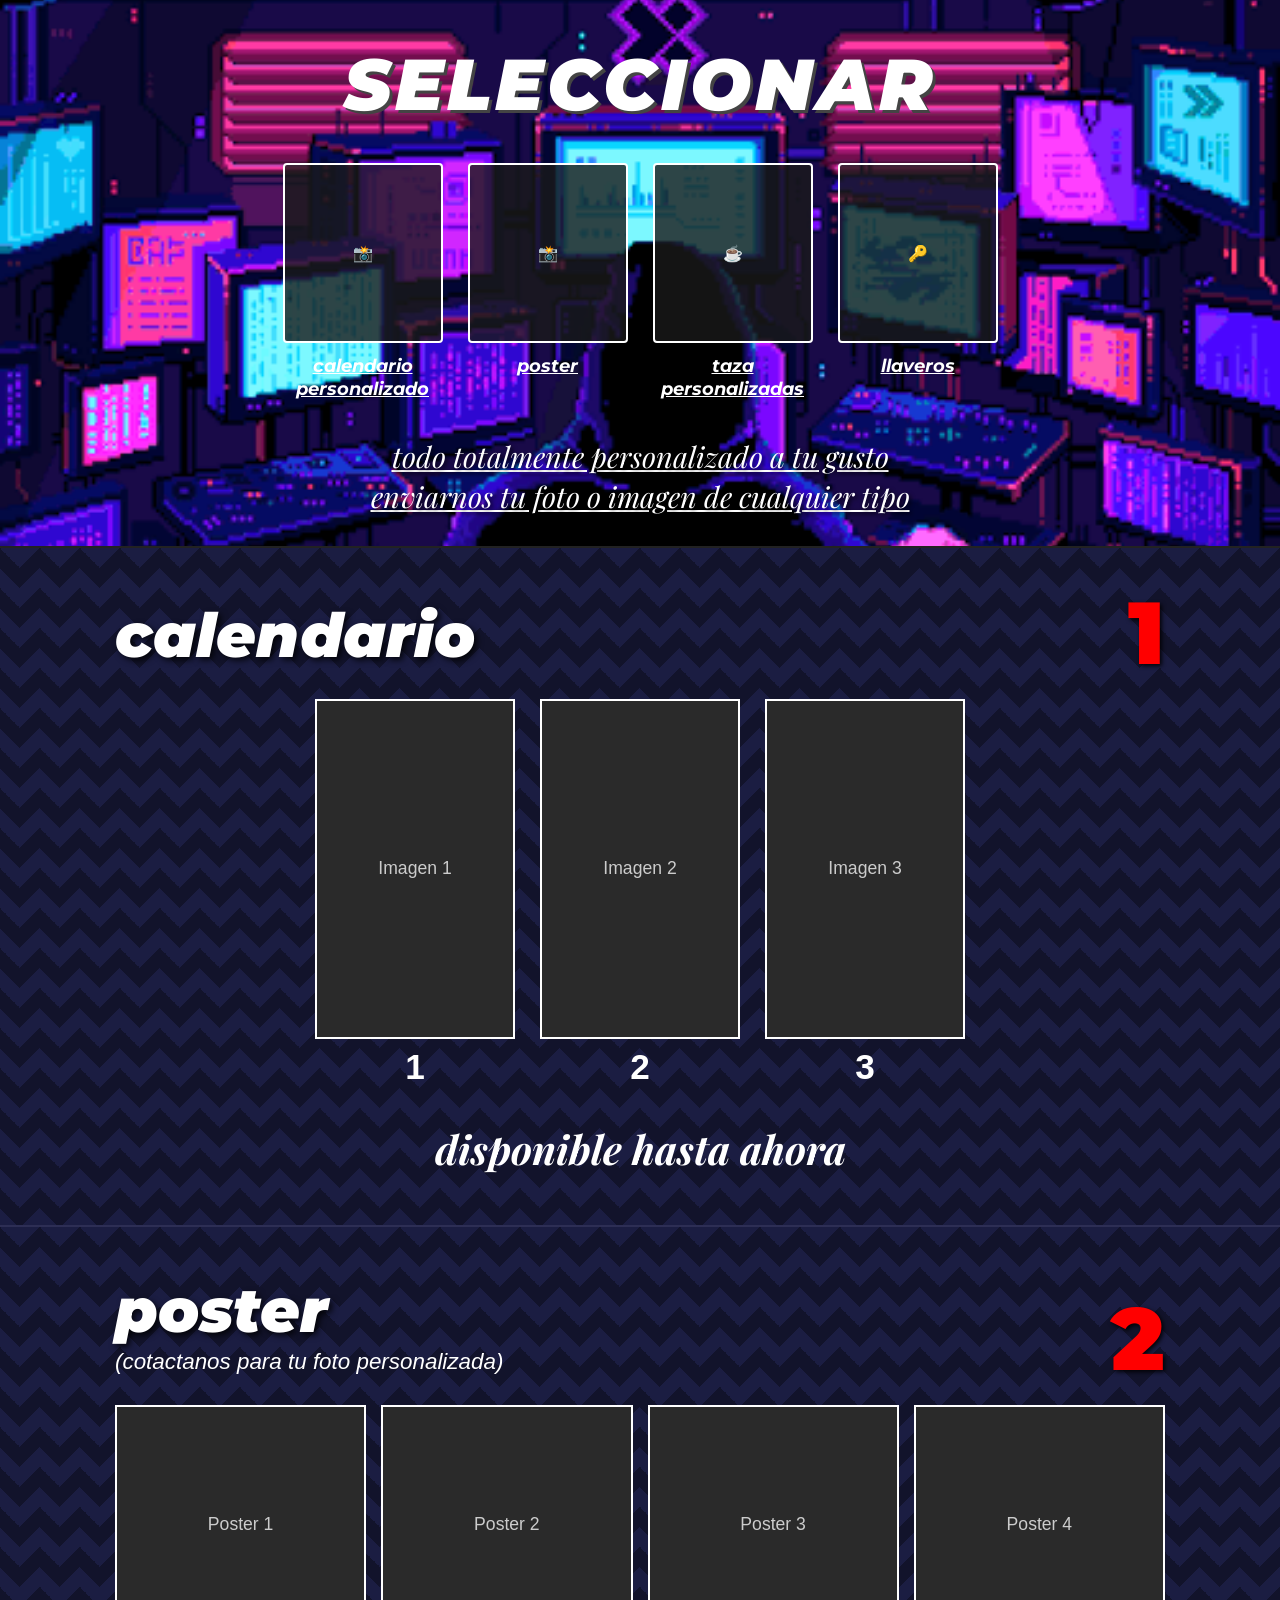
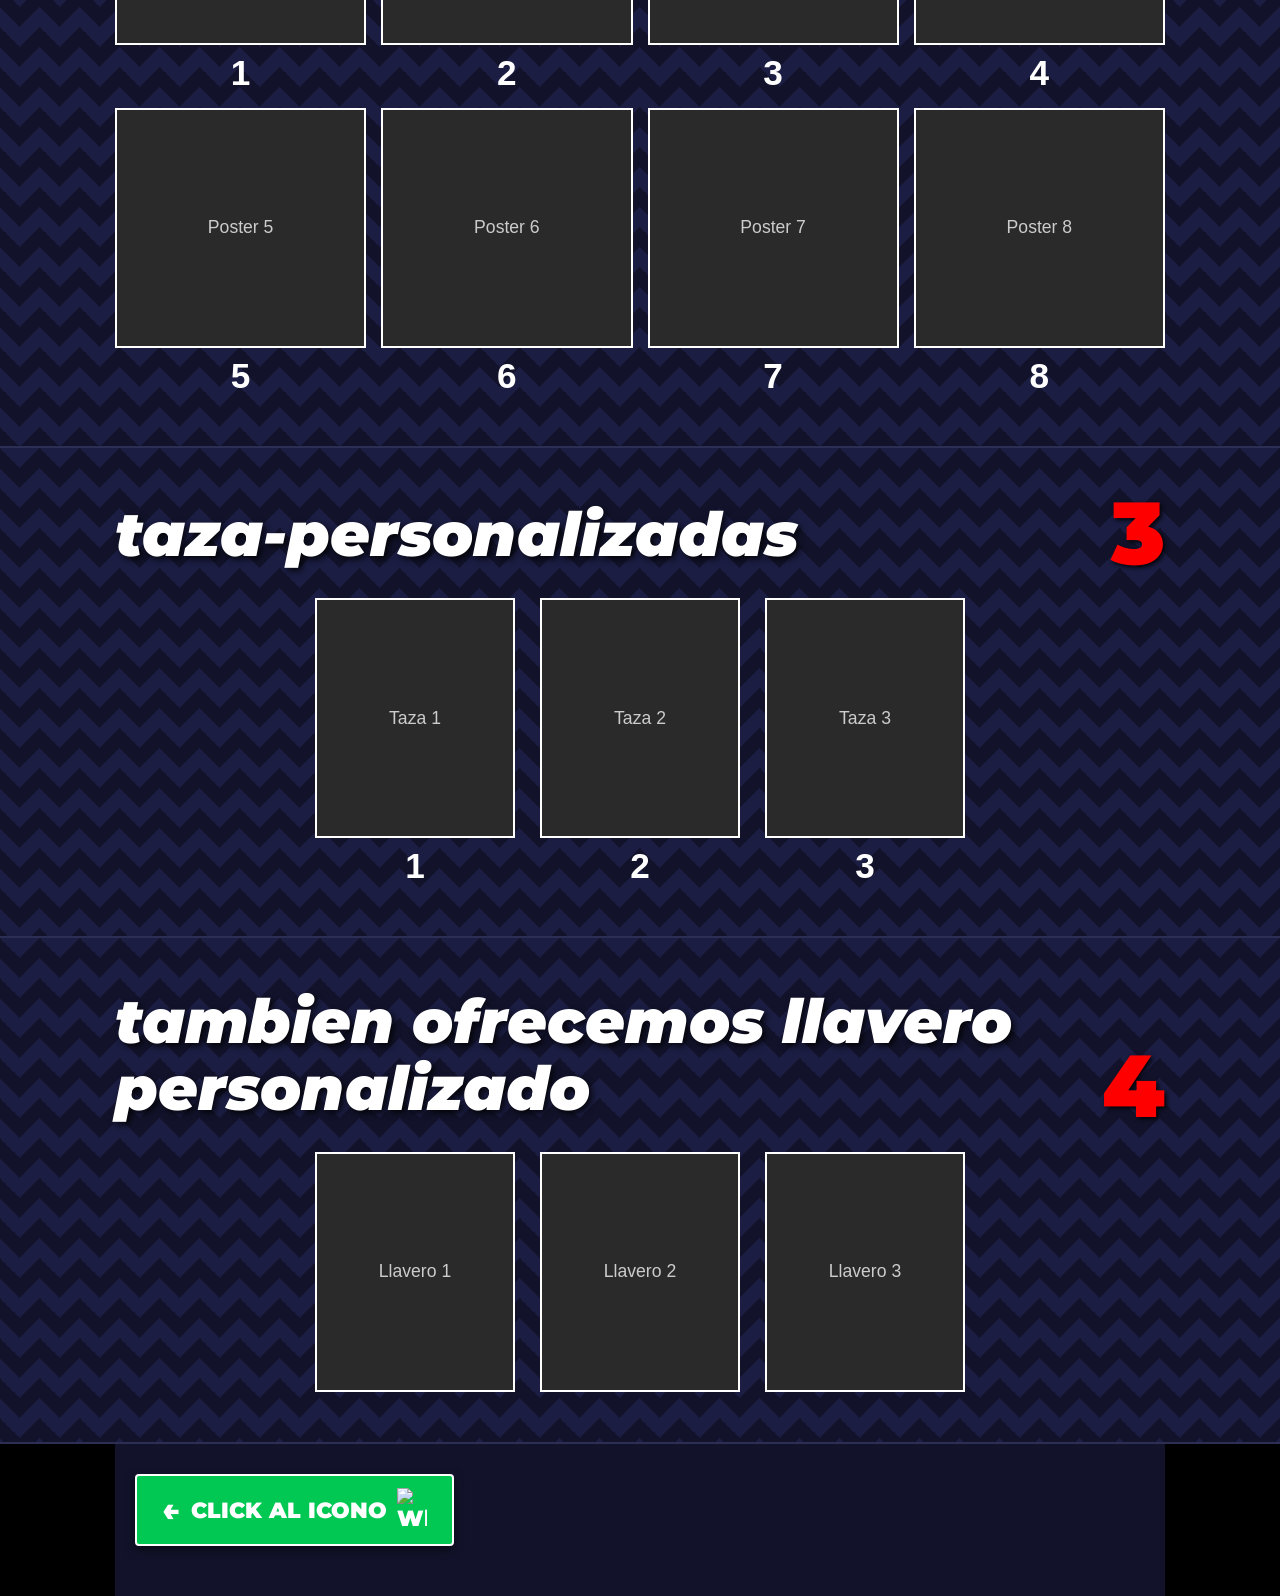
==== seleccionar.html @ 964b464f "añadir html y css" ====
<!DOCTYPE html>
<html lang="es">
<head>
    <meta charset="UTF-8">
    <meta name="viewport" content="width=device-width, initial-scale=1.0">
    <title>Seleccionar - Innovador TEC</title>
    <link href="https://fonts.googleapis.com/css2?family=Montserrat:ital,wght@0,700;0,900;1,900&family=Playfair+Display:ital,wght@1,700&display=swap" rel="stylesheet">
    <link rel="stylesheet" href="seleccionar.css">
</head>
<body>

    <div class="seccion-top-seleccionar">
        <h1 class="titulo-seleccionar">SELECCIONAR</h1>
        
        <div class="grid-categorias-top">
            <div class="cat-item">
                <div class="img-placeholder-top">📸</div>
                <h3>calendario<br>personalizado</h3>
            </div>
            <div class="cat-item">
                <div class="img-placeholder-top">📸</div>
                <h3>poster</h3>
            </div>
            <div class="cat-item">
                <div class="img-placeholder-top">☕</div>
                <h3>taza<br>personalizadas</h3>
            </div>
            <div class="cat-item">
                <div class="img-placeholder-top">🔑</div>
                <h3>llaveros</h3>
            </div>
        </div>

        <p class="texto-personalizado">todo totalmente personalizado a tu gusto<br>enviarnos tu foto o imagen de cualquier tipo</p>
    </div>

    <div class="seccion-catalogo-fondo">
        <div class="encabezado-catalogo">
            <h2 class="titulo-producto">calendario</h2>
            <span class="numero-rojo-grande">1</span>
        </div>
        
        <div class="grid-3-columnas">
            <div class="item-producto"><div class="img-placeholder-catalogo alto">Imagen 1</div><p class="numero-debajo">1</p></div>
            <div class="item-producto"><div class="img-placeholder-catalogo alto">Imagen 2</div><p class="numero-debajo">2</p></div>
            <div class="item-producto"><div class="img-placeholder-catalogo alto">Imagen 3</div><p class="numero-debajo">3</p></div>
        </div>
        <h3 class="subtexto-disponible">disponible hasta ahora</h3>
    </div>

    <div class="seccion-catalogo-fondo">
        <div class="encabezado-catalogo">
            <div style="display:flex; flex-direction:column; align-items:flex-start;">
                <h2 class="titulo-producto">poster</h2>
                <span class="subtexto-blanco">(cotactanos para tu foto personalizada)</span>
            </div>
            <span class="numero-rojo-grande">2</span>
        </div>
        
        <div class="grid-4-columnas">
            <div class="item-producto"><div class="img-placeholder-catalogo">Poster 1</div><p class="numero-debajo">1</p></div>
            <div class="item-producto"><div class="img-placeholder-catalogo">Poster 2</div><p class="numero-debajo">2</p></div>
            <div class="item-producto"><div class="img-placeholder-catalogo">Poster 3</div><p class="numero-debajo">3</p></div>
            <div class="item-producto"><div class="img-placeholder-catalogo">Poster 4</div><p class="numero-debajo">4</p></div>
            <div class="item-producto"><div class="img-placeholder-catalogo">Poster 5</div><p class="numero-debajo">5</p></div>
            <div class="item-producto"><div class="img-placeholder-catalogo">Poster 6</div><p class="numero-debajo">6</p></div>
            <div class="item-producto"><div class="img-placeholder-catalogo">Poster 7</div><p class="numero-debajo">7</p></div>
            <div class="item-producto"><div class="img-placeholder-catalogo">Poster 8</div><p class="numero-debajo">8</p></div>
        </div>
    </div>

    <div class="seccion-catalogo-fondo">
        <div class="encabezado-catalogo">
            <h2 class="titulo-producto">taza-personalizadas</h2>
            <span class="numero-rojo-grande">3</span>
        </div>
        
        <div class="grid-3-columnas">
            <div class="item-producto"><div class="img-placeholder-catalogo">Taza 1</div><p class="numero-debajo">1</p></div>
            <div class="item-producto"><div class="img-placeholder-catalogo">Taza 2</div><p class="numero-debajo">2</p></div>
            <div class="item-producto"><div class="img-placeholder-catalogo">Taza 3</div><p class="numero-debajo">3</p></div>
        </div>
    </div>

    <div class="seccion-catalogo-fondo">
        <div class="encabezado-catalogo">
            <h2 class="titulo-producto">tambien ofrecemos llavero<br>personalizado</h2>
            <span class="numero-rojo-grande">4</span>
        </div>
        
        <div class="grid-3-columnas">
            <div class="item-producto"><div class="img-placeholder-catalogo">Llavero 1</div></div>
            <div class="item-producto"><div class="img-placeholder-catalogo">Llavero 2</div></div>
            <div class="item-producto"><div class="img-placeholder-catalogo">Llavero 3</div></div>
        </div>
    </div>

    <div class="contenedor-btn-inferior">
        <a href="https://wa.me/51999999999" class="btn-whatsapp-largo" target="_blank">
            <span class="flecha">←</span> CLICK AL ICONO
            <img src="https://upload.wikimedia.org/wikipedia/commons/6/6b/WhatsApp.svg" alt="WhatsApp" width="30px" style="margin-left: 10px;">
        </a>
    </div>

</body>
</html>
---- seleccionar.css ----
/* =========================================
   ESTILOS GENERALES Y RESET
   ========================================= */
* {
    box-sizing: border-box;
    margin: 0;
    padding: 0;
}

body {
    background-color: #000000;
    color: #ffffff;
    font-family: 'Arial', sans-serif;
    overflow-x: hidden;
}

/* =========================================
   SECCIÓN SUPERIOR: "SELECCIONAR" (CON GIF)
   ========================================= */
.seccion-top-seleccionar {
    background-color: #000000;
    /* GIF de fondo animado */
    background-image: url('img/fondo_negro2.gif');
    background-size: cover;
    background-position: center;
    background-repeat: no-repeat;
    padding: 40px 20px 30px 20px;
    text-align: center;
    border-bottom: 2px solid #222222;
}

.titulo-seleccionar {
    font-family: 'Montserrat', sans-serif;
    font-size: 4.5rem;
    font-style: italic;
    font-weight: 900;
    color: #ffffff;
    margin-bottom: 35px;
    letter-spacing: 4px;
    text-transform: uppercase;
    text-shadow: 3px 3px 0px #444444;
}

/* Grilla de categorías superiores */
.grid-categorias-top {
    display: flex;
    justify-content: center;
    gap: 25px;
    margin-bottom: 35px;
    flex-wrap: wrap;
}

.cat-item {
    text-align: center;
    width: 160px;
}

.cat-item h3 {
    font-family: 'Montserrat', sans-serif;
    color: #ffffff;
    font-size: 1.1rem;
    font-style: italic;
    margin-top: 12px;
    text-decoration: underline;
    line-height: 1.3;
}

.img-placeholder-top {
    width: 100%;
    height: 180px;
    background-color: rgba(26, 26, 26, 0.8); /* Ligeramente transparente para que luzca el GIF de fondo */
    border: 2px solid #ffffff;
    display: flex;
    align-items: center;
    justify-content: center;
    border-radius: 4px;
}

.texto-personalizado {
    font-family: 'Playfair Display', serif;
    font-size: 1.8rem;
    color: #ffffff;
    font-style: italic;
    line-height: 1.4;
    text-decoration: underline;
    margin-top: 15px;
    text-shadow: 2px 2px 4px rgba(0, 0, 0, 0.8);
}

/* =========================================
   SECCIONES DE CATÁLOGO (FONDO AZUL)
   ========================================= */
.seccion-catalogo-fondo {
    background-color: #12132b;
    /* Patrón de rombos azules */
    background-image: 
        linear-gradient(135deg, #1b1d42 25%, transparent 25%), 
        linear-gradient(225deg, #1b1d42 25%, transparent 25%), 
        linear-gradient(45deg, #1b1d42 25%, transparent 25%), 
        linear-gradient(315deg, #1b1d42 25%, transparent 25%);
    background-position: 20px 0, 20px 0, 0 0, 0 0;
    background-size: 40px 40px;
    background-repeat: repeat;
    padding: 50px 20px;
    border-bottom: 2px solid #2d2e54;
}

.encabezado-catalogo {
    display: flex;
    justify-content: space-between;
    align-items: flex-end;
    max-width: 1050px;
    margin: 0 auto 30px auto;
}

.titulo-producto {
    font-family: 'Montserrat', sans-serif;
    color: #ffffff;
    font-size: 3.8rem;
    font-style: italic;
    font-weight: 900;
    margin: 0;
    text-shadow: 3px 3px 6px rgba(0,0,0,0.8);
    line-height: 1.1;
}

.numero-rojo-grande {
    font-family: 'Montserrat', sans-serif;
    color: #ff0000;
    font-size: 5.5rem;
    font-weight: 900;
    line-height: 0.8;
    text-shadow: 2px 2px 4px rgba(0, 0, 0, 0.9);
}

.subtexto-blanco {
    color: #ffffff;
    font-size: 1.4rem;
    font-style: italic;
    margin-top: 5px;
}

/* Grillas de productos */
.grid-3-columnas {
    display: flex;
    justify-content: center;
    gap: 25px;
    max-width: 1050px;
    margin: 0 auto;
    flex-wrap: wrap;
}

.grid-4-columnas {
    display: grid;
    grid-template-columns: repeat(auto-fit, minmax(200px, 1fr));
    gap: 15px;
    max-width: 1050px;
    margin: 0 auto;
}

.item-producto {
    display: flex;
    flex-direction: column;
    align-items: center;
}

.img-placeholder-catalogo {
    width: 100%;
    min-width: 200px;
    height: 240px;
    background-color: #2a2a2a;
    border: 2px solid #ffffff;
    display: flex;
    align-items: center;
    justify-content: center;
    color: #cccccc;
    font-size: 1.1rem;
    object-fit: cover;
}

.img-placeholder-catalogo.alto {
    height: 340px;
}

.numero-debajo {
    color: #ffffff;
    font-size: 2.2rem;
    font-weight: bold;
    text-align: center;
    margin-top: 8px;
}

.subtexto-disponible {
    color: #ffffff;
    text-align: center;
    font-size: 2.5rem;
    font-style: italic;
    margin-top: 35px;
    font-family: 'Playfair Display', serif;
}

/* =========================================
   BOTÓN INFERIOR DE WHATSAPP
   ========================================= */
.contenedor-btn-inferior {
    background-color: #12132b;
    padding: 30px 20px 50px 20px;
    display: flex;
    justify-content: flex-start;
    max-width: 1050px;
    margin: 0 auto;
}

.btn-whatsapp-largo {
    background-color: #00c853;
    color: #ffffff;
    font-family: 'Montserrat', sans-serif;
    font-size: 1.4rem;
    font-weight: 900;
    text-decoration: none;
    padding: 12px 25px;
    border-radius: 4px;
    display: flex;
    align-items: center;
    border: 2px solid #ffffff;
    box-shadow: 0 4px 10px rgba(0, 0, 0, 0.5);
    transition: transform 0.2s ease;
}

.btn-whatsapp-largo:hover {
    transform: scale(1.05);
}

.btn-whatsapp-largo .flecha {
    margin-right: 12px;
    font-size: 1.8rem;
}
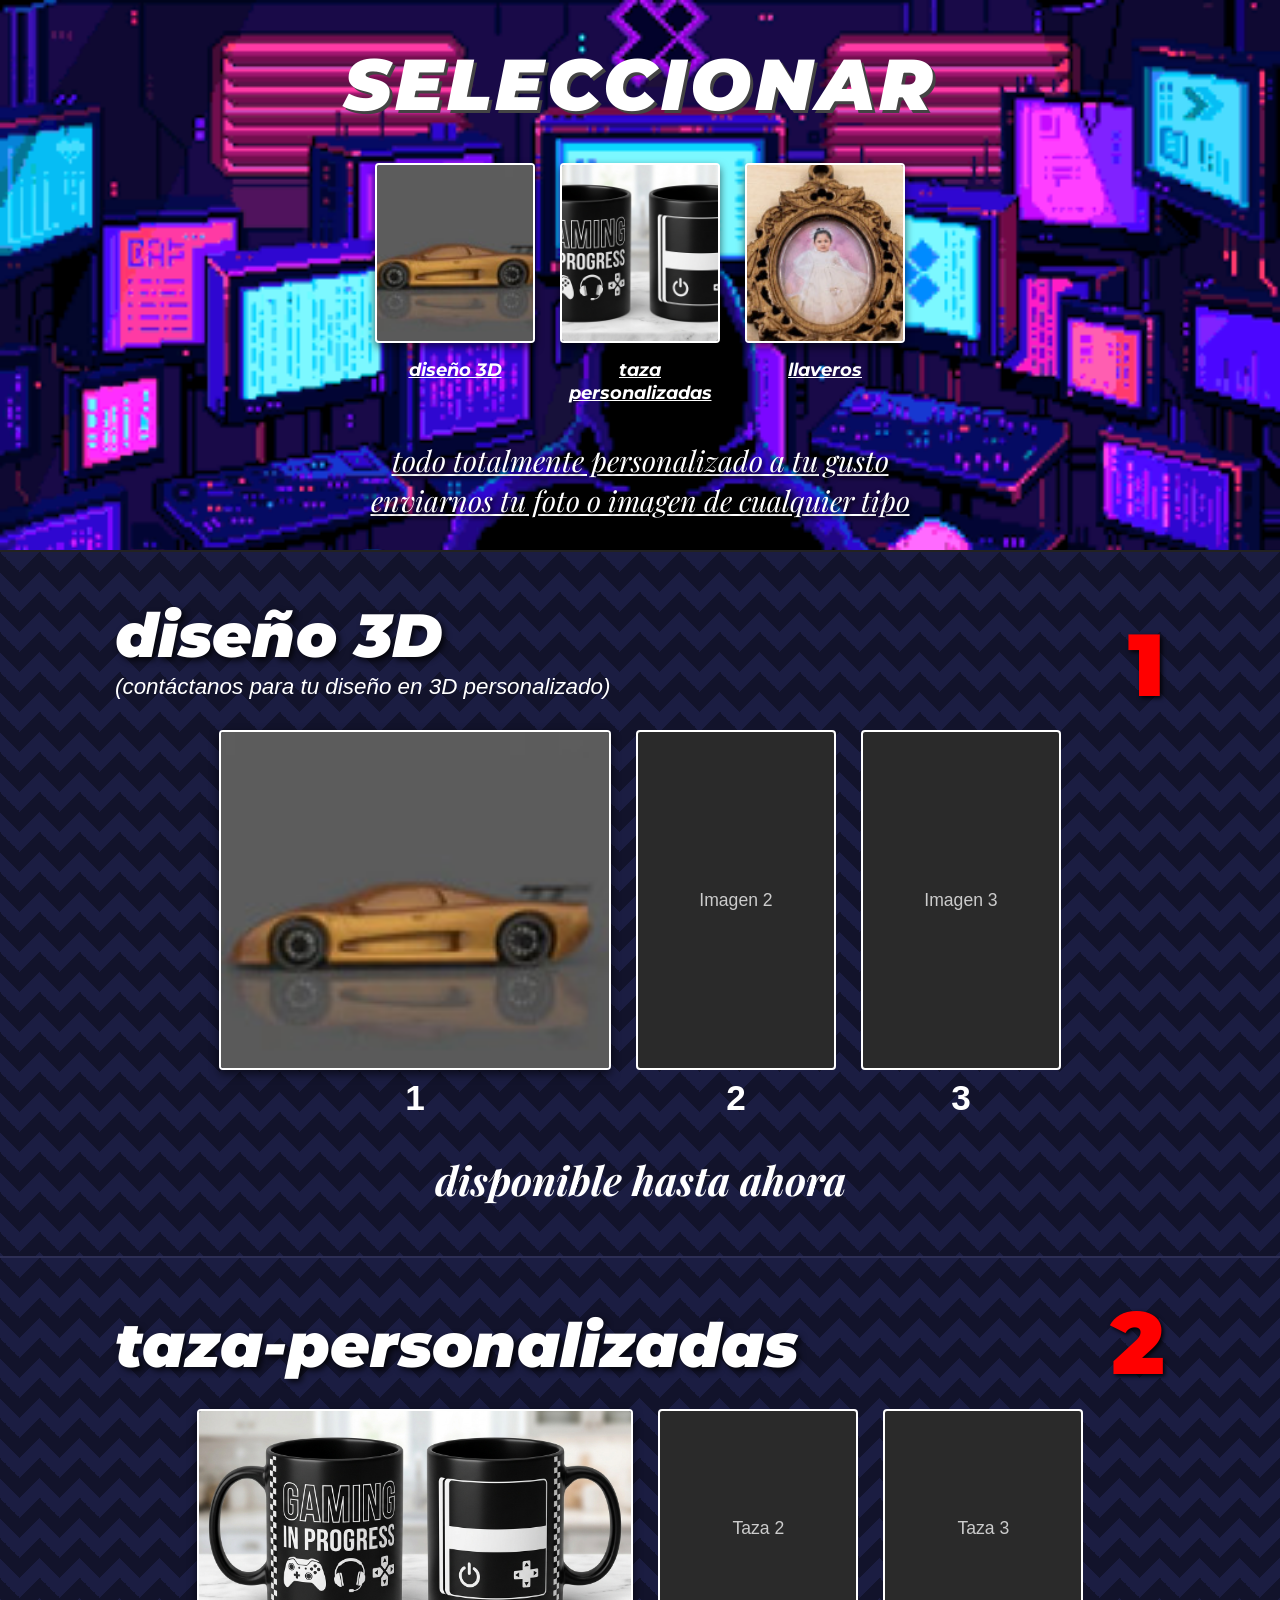
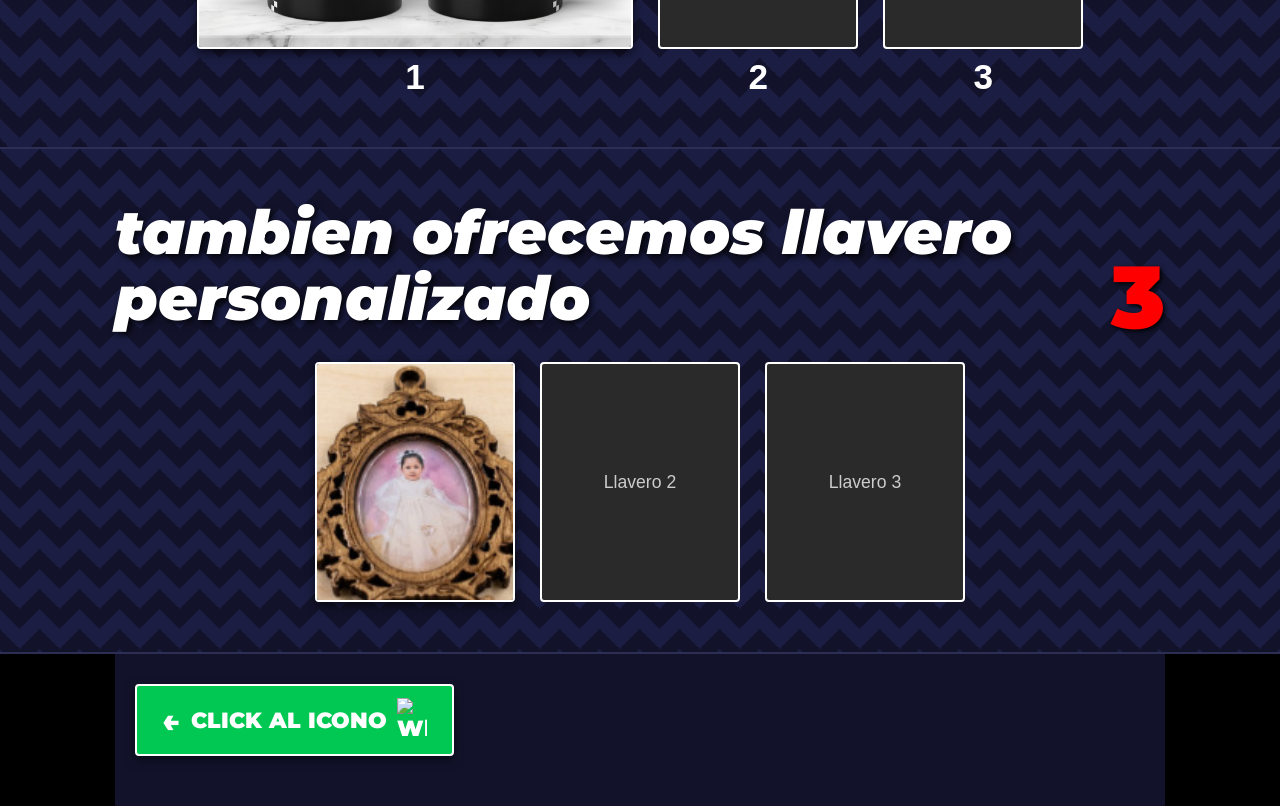
==== commit 49f466a5: "imagenes de taza,3D y Llavero" ====
--- a/seleccionar.html
+++ b/seleccionar.html
@@ -14,19 +14,15 @@
         
         <div class="grid-categorias-top">
             <div class="cat-item">
-                <div class="img-placeholder-top">📸</div>
-                <h3>calendario<br>personalizado</h3>
+                <img src="img/3D01.jpg" alt="Diseño 3D" class="img-top">
+                <h3>diseño 3D</h3>
             </div>
             <div class="cat-item">
-                <div class="img-placeholder-top">📸</div>
-                <h3>poster</h3>
-            </div>
-            <div class="cat-item">
-                <div class="img-placeholder-top">☕</div>
+                <img src="img/taza01.jpg" alt="Tazas" class="img-top">
                 <h3>taza<br>personalizadas</h3>
             </div>
             <div class="cat-item">
-                <div class="img-placeholder-top">🔑</div>
+                <img src="img/llavero01.jpg" alt="Llaveros" class="img-top">
                 <h3>llaveros</h3>
             </div>
         </div>
@@ -36,62 +32,68 @@
 
     <div class="seccion-catalogo-fondo">
         <div class="encabezado-catalogo">
-            <h2 class="titulo-producto">calendario</h2>
+            <div style="display:flex; flex-direction:column; align-items:flex-start;">
+                <h2 class="titulo-producto">diseño 3D</h2>
+                <span class="subtexto-blanco">(contáctanos para tu diseño en 3D personalizado)</span>
+            </div>
             <span class="numero-rojo-grande">1</span>
         </div>
         
         <div class="grid-3-columnas">
-            <div class="item-producto"><div class="img-placeholder-catalogo alto">Imagen 1</div><p class="numero-debajo">1</p></div>
-            <div class="item-producto"><div class="img-placeholder-catalogo alto">Imagen 2</div><p class="numero-debajo">2</p></div>
-            <div class="item-producto"><div class="img-placeholder-catalogo alto">Imagen 3</div><p class="numero-debajo">3</p></div>
+            <div class="item-producto">
+                <img src="img/3D01.jpg" alt="Diseño 3D 1" class="img-producto-catalogo alto">
+                <p class="numero-debajo">1</p>
+            </div>
+            <div class="item-producto">
+                <div class="img-placeholder-catalogo alto">Imagen 2</div>
+                <p class="numero-debajo">2</p>
+            </div>
+            <div class="item-producto">
+                <div class="img-placeholder-catalogo alto">Imagen 3</div>
+                <p class="numero-debajo">3</p>
+            </div>
         </div>
         <h3 class="subtexto-disponible">disponible hasta ahora</h3>
     </div>
 
     <div class="seccion-catalogo-fondo">
         <div class="encabezado-catalogo">
-            <div style="display:flex; flex-direction:column; align-items:flex-start;">
-                <h2 class="titulo-producto">poster</h2>
-                <span class="subtexto-blanco">(cotactanos para tu foto personalizada)</span>
-            </div>
+            <h2 class="titulo-producto">taza-personalizadas</h2>
             <span class="numero-rojo-grande">2</span>
         </div>
         
-        <div class="grid-4-columnas">
-            <div class="item-producto"><div class="img-placeholder-catalogo">Poster 1</div><p class="numero-debajo">1</p></div>
-            <div class="item-producto"><div class="img-placeholder-catalogo">Poster 2</div><p class="numero-debajo">2</p></div>
-            <div class="item-producto"><div class="img-placeholder-catalogo">Poster 3</div><p class="numero-debajo">3</p></div>
-            <div class="item-producto"><div class="img-placeholder-catalogo">Poster 4</div><p class="numero-debajo">4</p></div>
-            <div class="item-producto"><div class="img-placeholder-catalogo">Poster 5</div><p class="numero-debajo">5</p></div>
-            <div class="item-producto"><div class="img-placeholder-catalogo">Poster 6</div><p class="numero-debajo">6</p></div>
-            <div class="item-producto"><div class="img-placeholder-catalogo">Poster 7</div><p class="numero-debajo">7</p></div>
-            <div class="item-producto"><div class="img-placeholder-catalogo">Poster 8</div><p class="numero-debajo">8</p></div>
-        </div>
-    </div>
-
-    <div class="seccion-catalogo-fondo">
-        <div class="encabezado-catalogo">
-            <h2 class="titulo-producto">taza-personalizadas</h2>
-            <span class="numero-rojo-grande">3</span>
-        </div>
-        
         <div class="grid-3-columnas">
-            <div class="item-producto"><div class="img-placeholder-catalogo">Taza 1</div><p class="numero-debajo">1</p></div>
-            <div class="item-producto"><div class="img-placeholder-catalogo">Taza 2</div><p class="numero-debajo">2</p></div>
-            <div class="item-producto"><div class="img-placeholder-catalogo">Taza 3</div><p class="numero-debajo">3</p></div>
+            <div class="item-producto">
+                <img src="img/taza01.jpg" alt="Taza 1" class="img-producto-catalogo">
+                <p class="numero-debajo">1</p>
+            </div>
+            <div class="item-producto">
+                <div class="img-placeholder-catalogo">Taza 2</div>
+                <p class="numero-debajo">2</p>
+            </div>
+            <div class="item-producto">
+                <div class="img-placeholder-catalogo">Taza 3</div>
+                <p class="numero-debajo">3</p>
+            </div>
         </div>
     </div>
 
     <div class="seccion-catalogo-fondo">
         <div class="encabezado-catalogo">
             <h2 class="titulo-producto">tambien ofrecemos llavero<br>personalizado</h2>
-            <span class="numero-rojo-grande">4</span>
+            <span class="numero-rojo-grande">3</span>
         </div>
         
         <div class="grid-3-columnas">
-            <div class="item-producto"><div class="img-placeholder-catalogo">Llavero 1</div></div>
-            <div class="item-producto"><div class="img-placeholder-catalogo">Llavero 2</div></div>
-            <div class="item-producto"><div class="img-placeholder-catalogo">Llavero 3</div></div>
+            <div class="item-producto">
+                <img src="img/llavero01.jpg" alt="Llavero 1" class="img-producto-catalogo">
+            </div>
+            <div class="item-producto">
+                <div class="img-placeholder-catalogo">Llavero 2</div>
+            </div>
+            <div class="item-producto">
+                <div class="img-placeholder-catalogo">Llavero 3</div>
+            </div>
         </div>
     </div>
 
--- a/seleccionar.css
+++ b/seleccionar.css
@@ -1,5 +1,5 @@
 /* =========================================
-   ESTILOS GENERALES Y RESET
+   1. RESET Y ESTILOS GENERALES
    ========================================= */
 * {
     box-sizing: border-box;
@@ -15,11 +15,11 @@
 }
 
 /* =========================================
-   SECCIÓN SUPERIOR: "SELECCIONAR" (CON GIF)
+   2. SECCIÓN SUPERIOR "SELECCIONAR" (CON GIF)
    ========================================= */
 .seccion-top-seleccionar {
     background-color: #000000;
-    /* GIF de fondo animado */
+    /* Fondo animado con GIF */
     background-image: url('img/fondo_negro2.gif');
     background-size: cover;
     background-position: center;
@@ -65,15 +65,27 @@
     line-height: 1.3;
 }
 
+/* Imagen superior para categoría */
+.img-top {
+    width: 100%;
+    height: 180px;
+    object-fit: cover;
+    border: 2px solid #ffffff;
+    border-radius: 4px;
+    box-shadow: 0 4px 8px rgba(0,0,0,0.6);
+}
+
+/* Cuadro gris reservado (si no hay foto) */
 .img-placeholder-top {
     width: 100%;
     height: 180px;
-    background-color: rgba(26, 26, 26, 0.8); /* Ligeramente transparente para que luzca el GIF de fondo */
+    background-color: rgba(26, 26, 26, 0.85);
     border: 2px solid #ffffff;
     display: flex;
     align-items: center;
     justify-content: center;
     border-radius: 4px;
+    font-size: 2rem;
 }
 
 .texto-personalizado {
@@ -84,15 +96,15 @@
     line-height: 1.4;
     text-decoration: underline;
     margin-top: 15px;
-    text-shadow: 2px 2px 4px rgba(0, 0, 0, 0.8);
-}
-
-/* =========================================
-   SECCIONES DE CATÁLOGO (FONDO AZUL)
+    text-shadow: 2px 2px 4px rgba(0, 0, 0, 0.9);
+}
+
+/* =========================================
+   3. SECCIONES DE CATÁLOGO (FONDO AZUL PATRÓN)
    ========================================= */
 .seccion-catalogo-fondo {
     background-color: #12132b;
-    /* Patrón de rombos azules */
+    /* Patrón geométrico de rombos azules */
     background-image: 
         linear-gradient(135deg, #1b1d42 25%, transparent 25%), 
         linear-gradient(225deg, #1b1d42 25%, transparent 25%), 
@@ -140,7 +152,9 @@
     margin-top: 5px;
 }
 
-/* Grillas de productos */
+/* =========================================
+   4. GRILLAS E IMÁGENES DE PRODUCTOS
+   ========================================= */
 .grid-3-columnas {
     display: flex;
     justify-content: center;
@@ -164,6 +178,22 @@
     align-items: center;
 }
 
+/* Estilo para imágenes reales de productos */
+.img-producto-catalogo {
+    width: 100%;
+    min-width: 200px;
+    height: 240px;
+    object-fit: cover;
+    border: 2px solid #ffffff;
+    border-radius: 4px;
+    box-shadow: 0 4px 10px rgba(0,0,0,0.6);
+}
+
+.img-producto-catalogo.alto {
+    height: 340px;
+}
+
+/* Estilo para rectángulos grises temporales */
 .img-placeholder-catalogo {
     width: 100%;
     min-width: 200px;
@@ -176,6 +206,7 @@
     color: #cccccc;
     font-size: 1.1rem;
     object-fit: cover;
+    border-radius: 4px;
 }
 
 .img-placeholder-catalogo.alto {
@@ -200,7 +231,7 @@
 }
 
 /* =========================================
-   BOTÓN INFERIOR DE WHATSAPP
+   5. BOTÓN INFERIOR DE WHATSAPP
    ========================================= */
 .contenedor-btn-inferior {
     background-color: #12132b;
@@ -224,14 +255,56 @@
     align-items: center;
     border: 2px solid #ffffff;
     box-shadow: 0 4px 10px rgba(0, 0, 0, 0.5);
-    transition: transform 0.2s ease;
+    transition: transform 0.2s ease, background-color 0.2s ease;
 }
 
 .btn-whatsapp-largo:hover {
     transform: scale(1.05);
+    background-color: #00e676;
 }
 
 .btn-whatsapp-largo .flecha {
     margin-right: 12px;
     font-size: 1.8rem;
+}
+
+/* =========================================
+   6. ADAPTABILIDAD PARA CELULARES
+   ========================================= */
+@media (max-width: 768px) {
+    .titulo-seleccionar {
+        font-size: 2.8rem;
+    }
+
+    .titulo-producto {
+        font-size: 2.5rem;
+    }
+
+    .numero-rojo-grande {
+        font-size: 4rem;
+    }
+
+    .texto-personalizado {
+        font-size: 1.3rem;
+    }
+
+    .grid-categorias-top {
+        gap: 15px;
+    }
+
+    .cat-item {
+        width: 130px;
+    }
+
+    .img-top, .img-placeholder-top {
+        height: 140px;
+    }
+
+    .subtexto-disponible {
+        font-size: 1.8rem;
+    }
+
+    .contenedor-btn-inferior {
+        justify-content: center;
+    }
 }
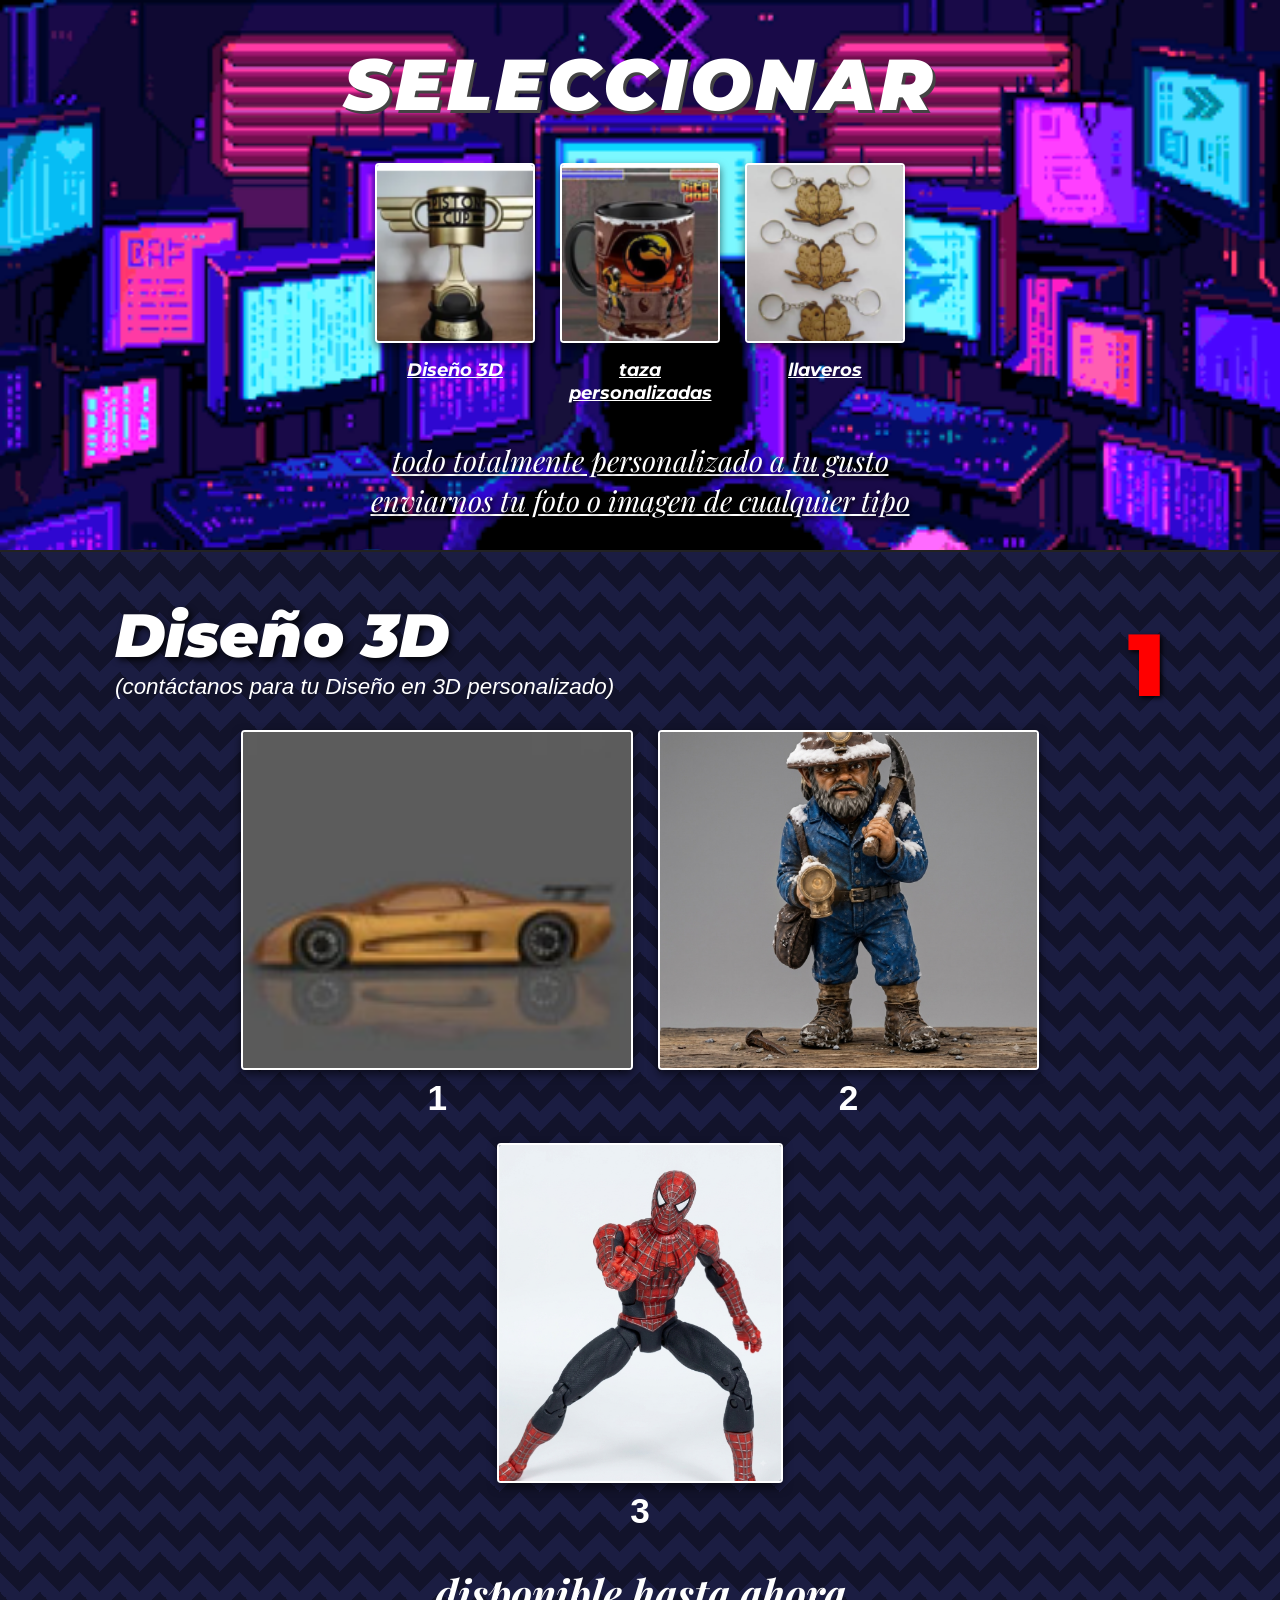
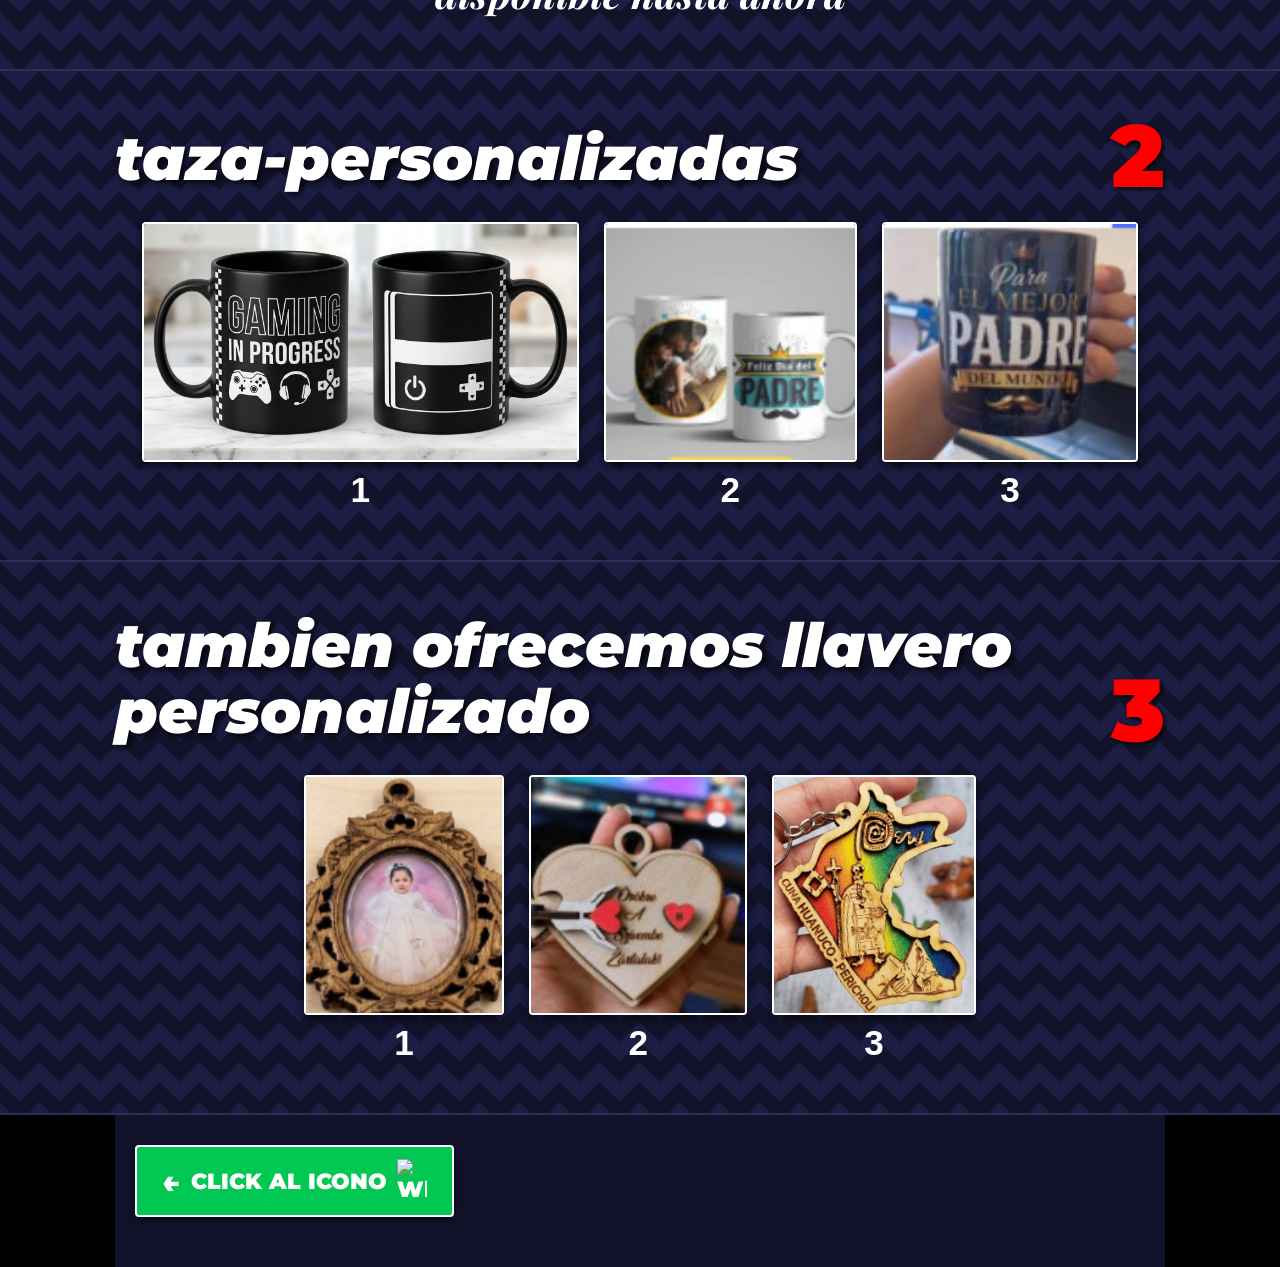
==== commit f4063fad: "imagenes de los producto" ====
--- a/seleccionar.html
+++ b/seleccionar.html
@@ -14,15 +14,15 @@
         
         <div class="grid-categorias-top">
             <div class="cat-item">
-                <img src="img/3D01.jpg" alt="Diseño 3D" class="img-top">
-                <h3>diseño 3D</h3>
+                <img src="img/3D.jpg" alt="Diseño 3D" class="img-top">
+                <h3>Diseño 3D</h3>
             </div>
             <div class="cat-item">
-                <img src="img/taza01.jpg" alt="Tazas" class="img-top">
+                <img src="img/Taza.jpg" alt="Tazas" class="img-top">
                 <h3>taza<br>personalizadas</h3>
             </div>
             <div class="cat-item">
-                <img src="img/llavero01.jpg" alt="Llaveros" class="img-top">
+                <img src="img/llavero.jpg" alt="Llaveros" class="img-top">
                 <h3>llaveros</h3>
             </div>
         </div>
@@ -33,8 +33,8 @@
     <div class="seccion-catalogo-fondo">
         <div class="encabezado-catalogo">
             <div style="display:flex; flex-direction:column; align-items:flex-start;">
-                <h2 class="titulo-producto">diseño 3D</h2>
-                <span class="subtexto-blanco">(contáctanos para tu diseño en 3D personalizado)</span>
+                <h2 class="titulo-producto">Diseño 3D</h2>
+                <span class="subtexto-blanco">(contáctanos para tu Diseño en 3D personalizado)</span>
             </div>
             <span class="numero-rojo-grande">1</span>
         </div>
@@ -45,11 +45,11 @@
                 <p class="numero-debajo">1</p>
             </div>
             <div class="item-producto">
-                <div class="img-placeholder-catalogo alto">Imagen 2</div>
+                <img src="img/3D02.jpg" alt="Diseño 3D 2" class="img-producto-catalogo alto">
                 <p class="numero-debajo">2</p>
             </div>
             <div class="item-producto">
-                <div class="img-placeholder-catalogo alto">Imagen 3</div>
+                <img src="img/3D03.png" alt="Diseño 3D 3" class="img-producto-catalogo alto">
                 <p class="numero-debajo">3</p>
             </div>
         </div>
@@ -68,11 +68,11 @@
                 <p class="numero-debajo">1</p>
             </div>
             <div class="item-producto">
-                <div class="img-placeholder-catalogo">Taza 2</div>
+                <img src="img/taza02.jpg" alt="Taza 2" class="img-producto-catalogo">
                 <p class="numero-debajo">2</p>
             </div>
             <div class="item-producto">
-                <div class="img-placeholder-catalogo">Taza 3</div>
+                <img src="img/taza03.jpg" alt="Taza 3" class="img-producto-catalogo">
                 <p class="numero-debajo">3</p>
             </div>
         </div>
@@ -87,12 +87,15 @@
         <div class="grid-3-columnas">
             <div class="item-producto">
                 <img src="img/llavero01.jpg" alt="Llavero 1" class="img-producto-catalogo">
+                <p class="numero-debajo">1</p>
             </div>
             <div class="item-producto">
-                <div class="img-placeholder-catalogo">Llavero 2</div>
+                <img src="img/llavero02.jpg" alt="Llavero 2" class="img-producto-catalogo">
+                <p class="numero-debajo">2</p>
             </div>
             <div class="item-producto">
-                <div class="img-placeholder-catalogo">Llavero 3</div>
+                <img src="img/llavero03.jpg" alt="Llavero 3" class="img-producto-catalogo">
+                <p class="numero-debajo">3</p>
             </div>
         </div>
     </div>
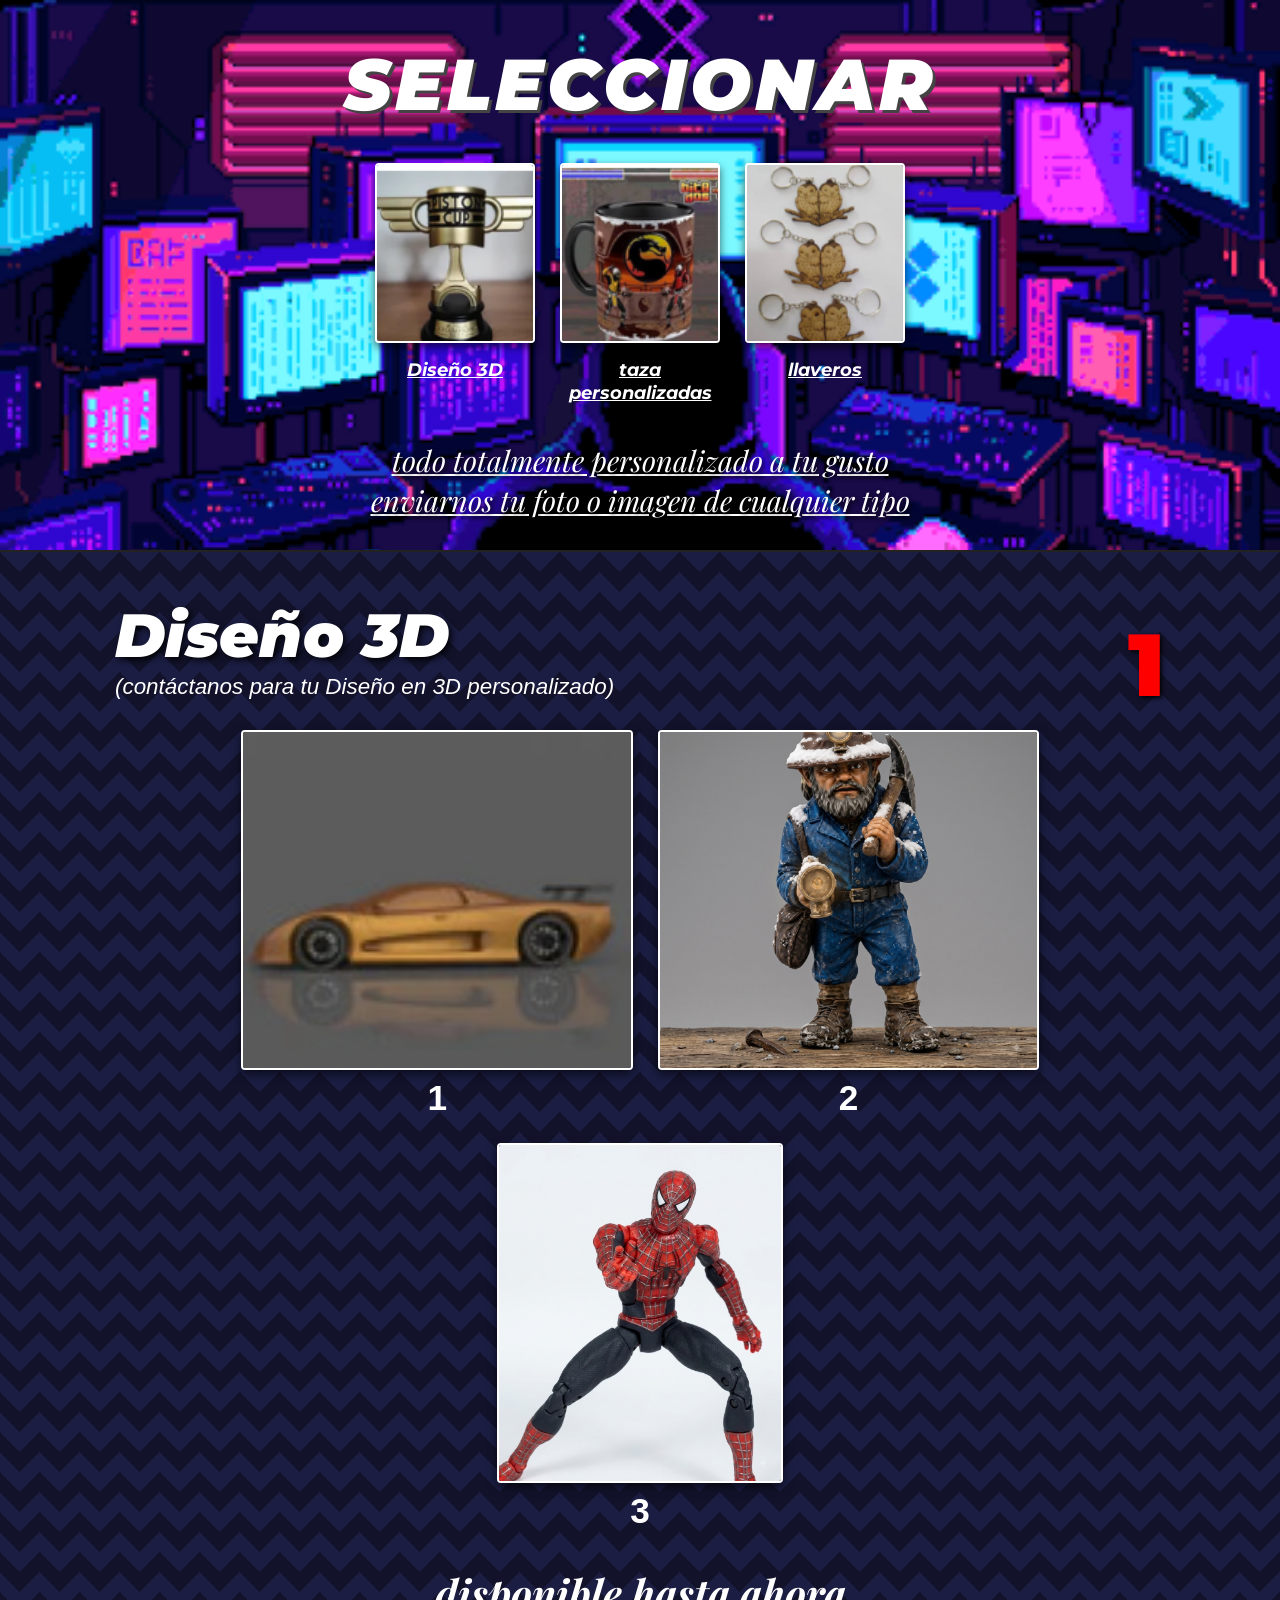
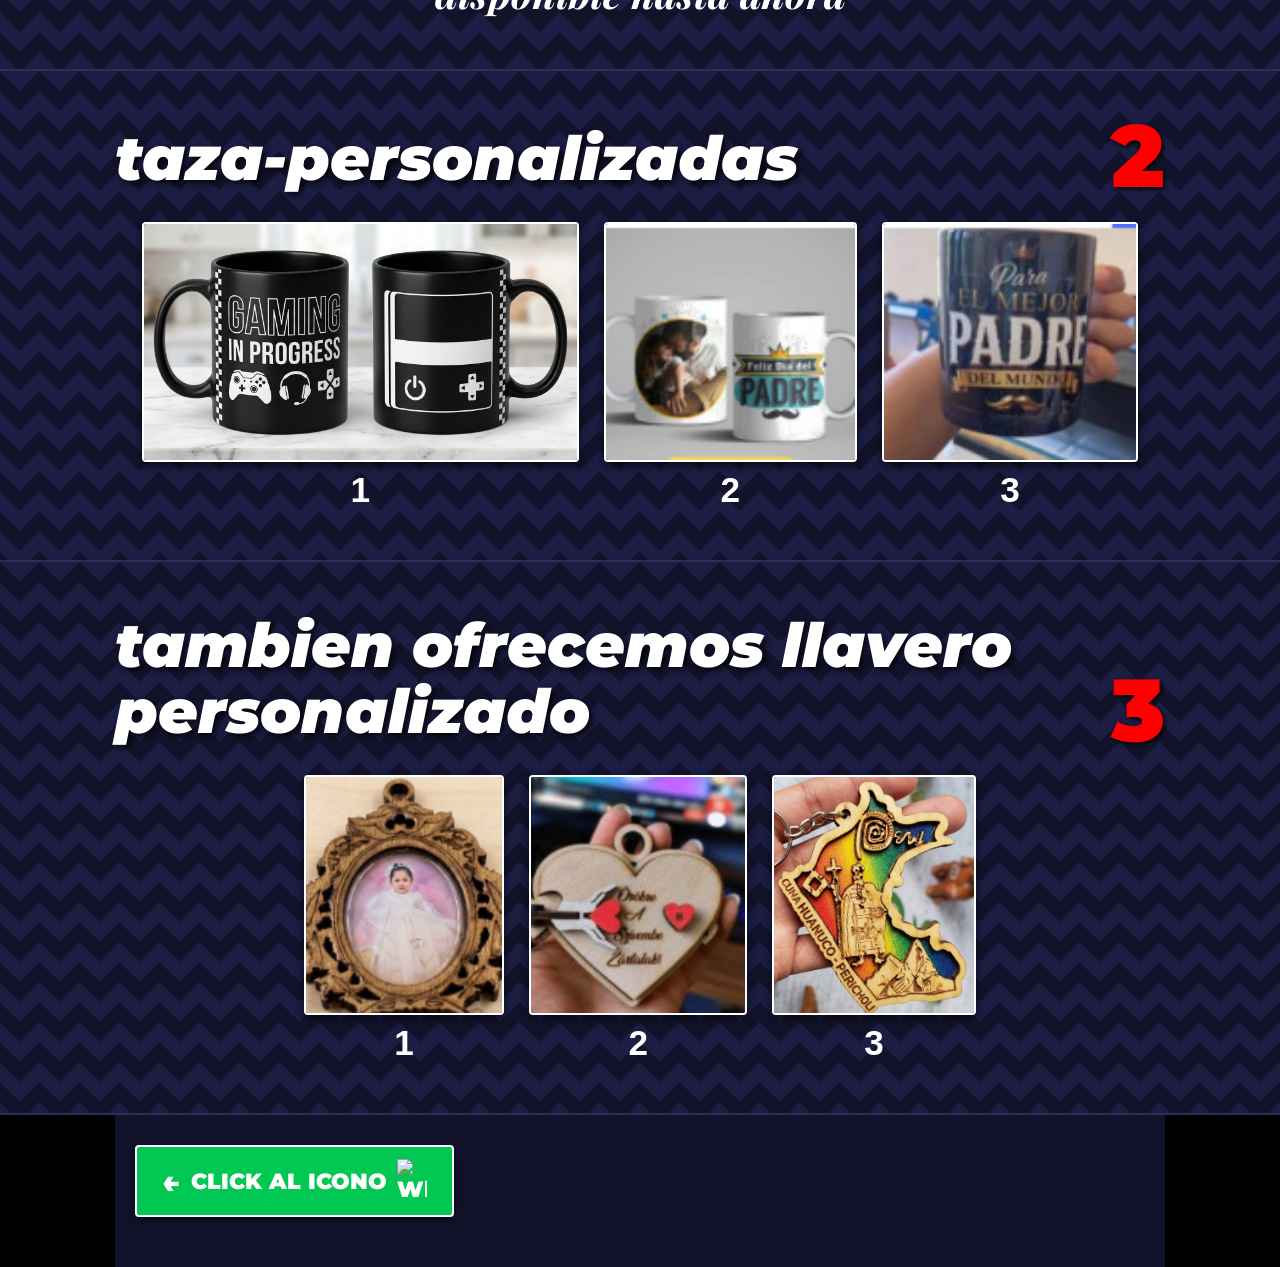
==== commit 92c9d128: "agregar nuevo nuemro" ====
--- a/seleccionar.html
+++ b/seleccionar.html
@@ -101,7 +101,7 @@
     </div>
 
     <div class="contenedor-btn-inferior">
-        <a href="https://wa.me/51999999999" class="btn-whatsapp-largo" target="_blank">
+        <a href="https://wa.me/51938500836" class="btn-whatsapp-largo" target="_blank">
             <span class="flecha">←</span> CLICK AL ICONO
             <img src="https://upload.wikimedia.org/wikipedia/commons/6/6b/WhatsApp.svg" alt="WhatsApp" width="30px" style="margin-left: 10px;">
         </a>
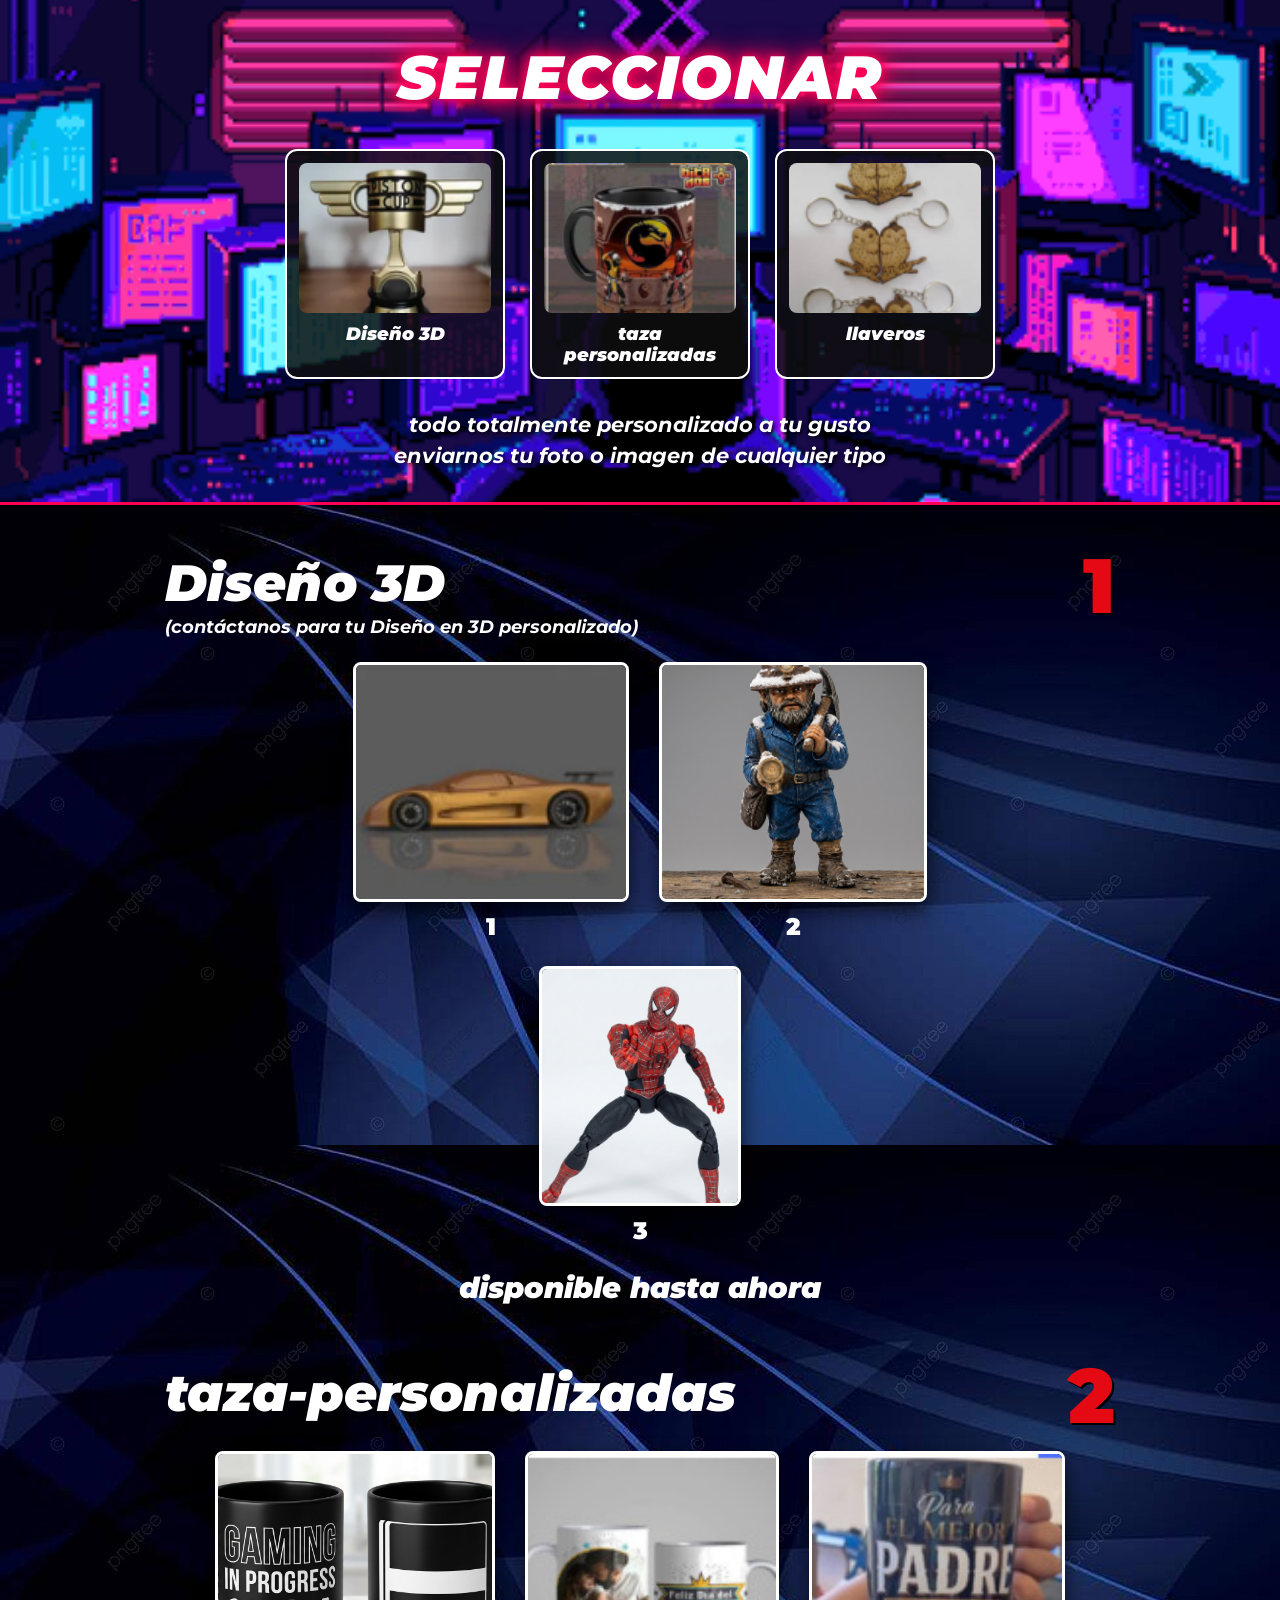
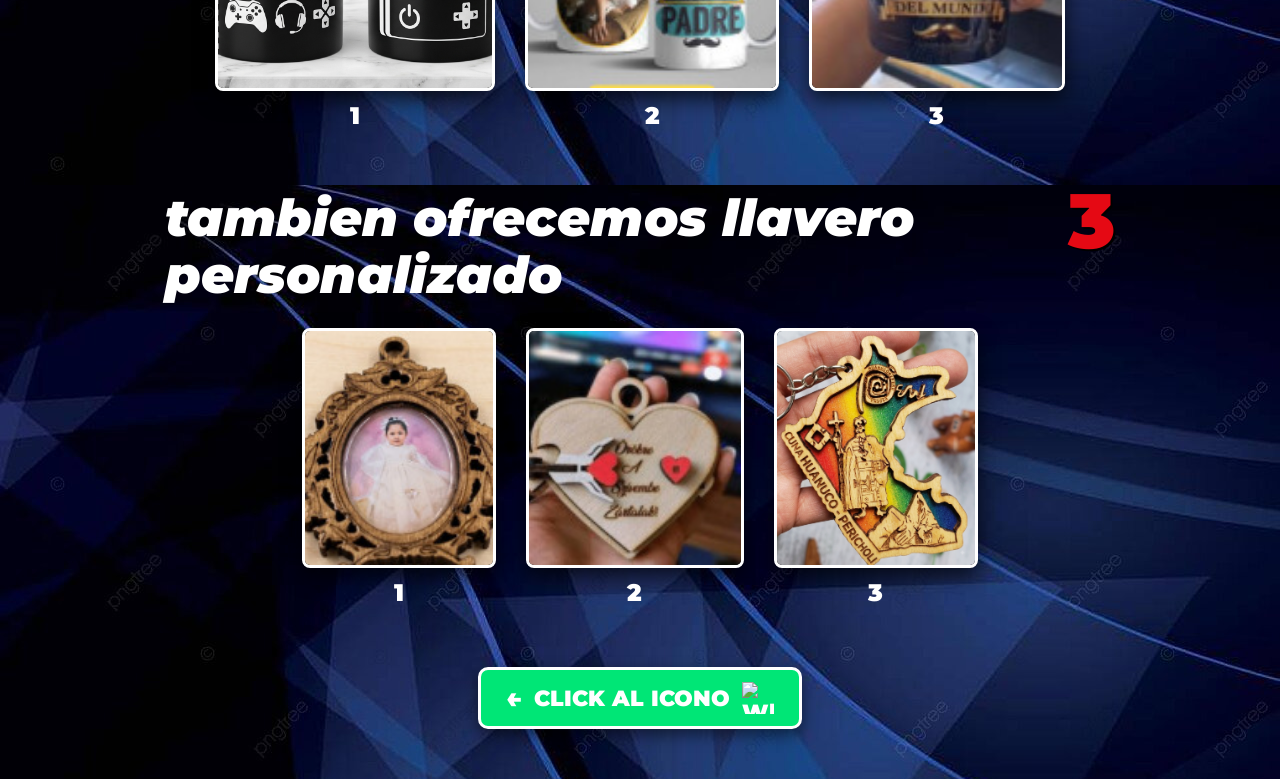
==== commit 47b439c1: "agregar mejorar de navegacion" ====
--- a/seleccionar.html
+++ b/seleccionar.html
@@ -4,108 +4,150 @@
     <meta charset="UTF-8">
     <meta name="viewport" content="width=device-width, initial-scale=1.0">
     <title>Seleccionar - Innovador TEC</title>
-    <link href="https://fonts.googleapis.com/css2?family=Montserrat:ital,wght@0,700;0,900;1,900&family=Playfair+Display:ital,wght@1,700&display=swap" rel="stylesheet">
+    <!-- Fuente Montserrat para coincidir con tu diseño -->
+    <link href="https://fonts.googleapis.com/css2?family=Montserrat:ital,wght@0,700;0,900;1,700;1,900&display=swap" rel="stylesheet">
     <link rel="stylesheet" href="seleccionar.css">
 </head>
 <body>
 
-    <div class="seccion-top-seleccionar">
+    <!-- SECCIÓN SUPERIOR CON FONDO ANIMADO/PIXELATED -->
+    <header class="seccion-header">
         <h1 class="titulo-seleccionar">SELECCIONAR</h1>
         
+        <!-- Tarjetas de categorías superiores -->
         <div class="grid-categorias-top">
-            <div class="cat-item">
-                <img src="img/3D.jpg" alt="Diseño 3D" class="img-top">
-                <h3>Diseño 3D</h3>
-            </div>
-            <div class="cat-item">
-                <img src="img/Taza.jpg" alt="Tazas" class="img-top">
-                <h3>taza<br>personalizadas</h3>
-            </div>
-            <div class="cat-item">
-                <img src="img/llavero.jpg" alt="Llaveros" class="img-top">
-                <h3>llaveros</h3>
-            </div>
+            <a href="#sec-3d" class="tarjeta-cat">
+                <div class="img-box"><img src="img/3D.jpg" alt="Diseño 3D"></div>
+                <p>Diseño 3D</p>
+            </a>
+            <a href="#sec-tazas" class="tarjeta-cat">
+                <div class="img-box"><img src="img/Taza.jpg" alt="Tazas"></div>
+                <p>taza<br>personalizadas</p>
+            </a>
+            <a href="#sec-llaveros" class="tarjeta-cat">
+                <div class="img-box"><img src="img/llavero.jpg" alt="Llaveros"></div>
+                <p>llaveros</p>
+            </a>
         </div>
 
-        <p class="texto-personalizado">todo totalmente personalizado a tu gusto<br>enviarnos tu foto o imagen de cualquier tipo</p>
-    </div>
+        <div class="texto-instrucciones">
+            <p>todo totalmente personalizado a tu gusto</p>
+            <p>enviarnos tu foto o imagen de cualquier tipo</p>
+        </div>
+    </header>
 
-    <div class="seccion-catalogo-fondo">
-        <div class="encabezado-catalogo">
-            <div style="display:flex; flex-direction:column; align-items:flex-start;">
-                <h2 class="titulo-producto">Diseño 3D</h2>
-                <span class="subtexto-blanco">(contáctanos para tu Diseño en 3D personalizado)</span>
+    <!-- CUERPO DEL CATÁLOGO CON FONDO DE PATRÓN CHEVRON (FONDO AZUL) -->
+    <main class="seccion-catalogo-body">
+
+        <!-- SECCIÓN 1: DISEÑO 3D -->
+        <section class="bloque-categoria" id="sec-3d">
+            <div class="encabezado-bloque">
+                <div class="titulos-izquierda">
+                    <h2>Diseño 3D</h2>
+                    <p class="subtexto">(contáctanos para tu Diseño en 3D personalizado)</p>
+                </div>
+                <span class="numero-rojo">1</span>
             </div>
-            <span class="numero-rojo-grande">1</span>
+
+            <div class="grid-3d">
+                <div class="fila-superior">
+                    <div class="item-producto">
+                        <div class="marco-img">
+                            <img src="img/3D01.jpg" alt="Diseño 3D 1">
+                        </div>
+                        <span class="num-item">1</span>
+                    </div>
+                    <div class="item-producto">
+                        <div class="marco-img">
+                            <img src="img/3D02.jpg" alt="Diseño 3D 2">
+                        </div>
+                        <span class="num-item">2</span>
+                    </div>
+                </div>
+                <div class="fila-inferior">
+                    <div class="item-producto">
+                        <div class="marco-img">
+                            <img src="img/3D03.png" alt="Diseño 3D 3">
+                        </div>
+                        <span class="num-item">3</span>
+                    </div>
+                </div>
+            </div>
+
+            <p class="texto-disponible">disponible hasta ahora</p>
+        </section>
+
+        <!-- SECCIÓN 2: TAZAS PERSONALIZADAS -->
+        <section class="bloque-categoria" id="sec-tazas">
+            <div class="encabezado-bloque">
+                <div class="titulos-izquierda">
+                    <h2>taza-personalizadas</h2>
+                </div>
+                <span class="numero-rojo">2</span>
+            </div>
+
+            <div class="grid-3-columnas">
+                <div class="item-producto">
+                    <div class="marco-img">
+                        <img src="img/taza01.jpg" alt="Taza 1">
+                    </div>
+                    <span class="num-item">1</span>
+                </div>
+                <div class="item-producto">
+                    <div class="marco-img">
+                        <img src="img/taza02.jpg" alt="Taza 2">
+                    </div>
+                    <span class="num-item">2</span>
+                </div>
+                <div class="item-producto">
+                    <div class="marco-img">
+                        <img src="img/taza03.jpg" alt="Taza 3">
+                    </div>
+                    <span class="num-item">3</span>
+                </div>
+            </div>
+        </section>
+
+        <!-- SECCIÓN 3: LLAVEROS -->
+        <section class="bloque-categoria" id="sec-llaveros">
+            <div class="encabezado-bloque">
+                <div class="titulos-izquierda">
+                    <h2>tambien ofrecemos llavero<br>personalizado</h2>
+                </div>
+                <span class="numero-rojo">3</span>
+            </div>
+
+            <div class="grid-3-columnas">
+                <div class="item-producto">
+                    <div class="marco-img">
+                        <img src="img/llavero01.jpg" alt="Llavero 1">
+                    </div>
+                    <span class="num-item">1</span>
+                </div>
+                <div class="item-producto">
+                    <div class="marco-img">
+                        <img src="img/llavero02.jpg" alt="Llavero 2">
+                    </div>
+                    <span class="num-item">2</span>
+                </div>
+                <div class="item-producto">
+                    <div class="marco-img">
+                        <img src="img/llavero03.jpg" alt="Llavero 3">
+                    </div>
+                    <span class="num-item">3</span>
+                </div>
+            </div>
+        </section>
+
+        <!-- BOTÓN DE WHATSAPP AL FINAL -->
+        <div class="contenedor-btn-final">
+            <a href="https://wa.me/51938500836" class="btn-whatsapp-largo" target="_blank">
+                <span class="flecha">←</span> CLICK AL ICONO
+                <img src="https://upload.wikimedia.org/wikipedia/commons/6/6b/WhatsApp.svg" alt="WhatsApp">
+            </a>
         </div>
-        
-        <div class="grid-3-columnas">
-            <div class="item-producto">
-                <img src="img/3D01.jpg" alt="Diseño 3D 1" class="img-producto-catalogo alto">
-                <p class="numero-debajo">1</p>
-            </div>
-            <div class="item-producto">
-                <img src="img/3D02.jpg" alt="Diseño 3D 2" class="img-producto-catalogo alto">
-                <p class="numero-debajo">2</p>
-            </div>
-            <div class="item-producto">
-                <img src="img/3D03.png" alt="Diseño 3D 3" class="img-producto-catalogo alto">
-                <p class="numero-debajo">3</p>
-            </div>
-        </div>
-        <h3 class="subtexto-disponible">disponible hasta ahora</h3>
-    </div>
 
-    <div class="seccion-catalogo-fondo">
-        <div class="encabezado-catalogo">
-            <h2 class="titulo-producto">taza-personalizadas</h2>
-            <span class="numero-rojo-grande">2</span>
-        </div>
-        
-        <div class="grid-3-columnas">
-            <div class="item-producto">
-                <img src="img/taza01.jpg" alt="Taza 1" class="img-producto-catalogo">
-                <p class="numero-debajo">1</p>
-            </div>
-            <div class="item-producto">
-                <img src="img/taza02.jpg" alt="Taza 2" class="img-producto-catalogo">
-                <p class="numero-debajo">2</p>
-            </div>
-            <div class="item-producto">
-                <img src="img/taza03.jpg" alt="Taza 3" class="img-producto-catalogo">
-                <p class="numero-debajo">3</p>
-            </div>
-        </div>
-    </div>
-
-    <div class="seccion-catalogo-fondo">
-        <div class="encabezado-catalogo">
-            <h2 class="titulo-producto">tambien ofrecemos llavero<br>personalizado</h2>
-            <span class="numero-rojo-grande">3</span>
-        </div>
-        
-        <div class="grid-3-columnas">
-            <div class="item-producto">
-                <img src="img/llavero01.jpg" alt="Llavero 1" class="img-producto-catalogo">
-                <p class="numero-debajo">1</p>
-            </div>
-            <div class="item-producto">
-                <img src="img/llavero02.jpg" alt="Llavero 2" class="img-producto-catalogo">
-                <p class="numero-debajo">2</p>
-            </div>
-            <div class="item-producto">
-                <img src="img/llavero03.jpg" alt="Llavero 3" class="img-producto-catalogo">
-                <p class="numero-debajo">3</p>
-            </div>
-        </div>
-    </div>
-
-    <div class="contenedor-btn-inferior">
-        <a href="https://wa.me/51938500836" class="btn-whatsapp-largo" target="_blank">
-            <span class="flecha">←</span> CLICK AL ICONO
-            <img src="https://upload.wikimedia.org/wikipedia/commons/6/6b/WhatsApp.svg" alt="WhatsApp" width="30px" style="margin-left: 10px;">
-        </a>
-    </div>
+    </main>
 
 </body>
 </html>
--- a/seleccionar.css
+++ b/seleccionar.css
@@ -1,5 +1,5 @@
 /* =========================================
-   1. RESET Y ESTILOS GENERALES
+   1. RESET & ESTILOS BASE
    ========================================= */
 * {
     box-sizing: border-box;
@@ -7,304 +7,292 @@
     padding: 0;
 }
 
+html {
+    scroll-behavior: smooth;
+}
+
 body {
     background-color: #000000;
     color: #ffffff;
-    font-family: 'Arial', sans-serif;
+    font-family: 'Montserrat', sans-serif;
     overflow-x: hidden;
 }
 
 /* =========================================
-   2. SECCIÓN SUPERIOR "SELECCIONAR" (CON GIF)
-   ========================================= */
-.seccion-top-seleccionar {
-    background-color: #000000;
-    /* Fondo animado con GIF */
+   2. CABECERA CON FONDO GIF / PIXEL ART
+   ========================================= */
+.seccion-header {
     background-image: url('img/fondo_negro2.gif');
     background-size: cover;
     background-position: center;
     background-repeat: no-repeat;
     padding: 40px 20px 30px 20px;
     text-align: center;
-    border-bottom: 2px solid #222222;
+    position: relative;
+    border-bottom: 3px solid #ff0055;
 }
 
 .titulo-seleccionar {
-    font-family: 'Montserrat', sans-serif;
-    font-size: 4.5rem;
-    font-style: italic;
-    font-weight: 900;
-    color: #ffffff;
+    font-size: 3.8rem;
+    font-weight: 900;
+    font-style: italic;
+    color: #ffffff;
+    letter-spacing: 2px;
+    text-transform: uppercase;
     margin-bottom: 35px;
-    letter-spacing: 4px;
-    text-transform: uppercase;
-    text-shadow: 3px 3px 0px #444444;
-}
-
-/* Grilla de categorías superiores */
+    text-shadow: 
+        0 0 10px #ff0055,
+        0 0 20px #ff0055,
+        0 0 30px #ff0055;
+}
+
+/* Categorías superiores (3 tarjetas) */
 .grid-categorias-top {
     display: flex;
     justify-content: center;
     gap: 25px;
-    margin-bottom: 35px;
     flex-wrap: wrap;
-}
-
-.cat-item {
+    max-width: 900px;
+    margin: 0 auto 30px auto;
+}
+
+.tarjeta-cat {
+    background-color: rgba(15, 15, 15, 0.85);
+    border: 2px solid #ffffff;
+    border-radius: 12px;
+    padding: 12px;
+    width: 220px;
+    text-decoration: none;
+    color: #ffffff;
     text-align: center;
-    width: 160px;
-}
-
-.cat-item h3 {
-    font-family: 'Montserrat', sans-serif;
-    color: #ffffff;
+    transition: transform 0.3s ease, border-color 0.3s ease;
+    display: flex;
+    flex-direction: column;
+    align-items: center;
+}
+
+.tarjeta-cat:hover {
+    transform: translateY(-5px);
+    border-color: #ff0055;
+}
+
+.tarjeta-cat .img-box {
+    width: 100%;
+    height: 150px;
+    border-radius: 8px;
+    overflow: hidden;
+    margin-bottom: 10px;
+}
+
+.tarjeta-cat img {
+    width: 100%;
+    height: 100%;
+    object-fit: cover;
+}
+
+.tarjeta-cat p {
     font-size: 1.1rem;
-    font-style: italic;
-    margin-top: 12px;
-    text-decoration: underline;
-    line-height: 1.3;
-}
-
-/* Imagen superior para categoría */
-.img-top {
-    width: 100%;
-    height: 180px;
+    font-weight: 900;
+    font-style: italic;
+    line-height: 1.2;
+}
+
+/* Texto de instrucciones */
+.texto-instrucciones {
+    font-size: 1.3rem;
+    font-style: italic;
+    font-weight: 700;
+    color: #ffffff;
+    line-height: 1.5;
+    text-shadow: 2px 2px 4px rgba(0, 0, 0, 0.9);
+}
+
+/* =========================================
+   3. CATÁLOGO CON PATRÓN AZUL (FONDO_AZUL.JPG)
+   ========================================= */
+.seccion-catalogo-body {
+    background-image: url('img/fondo_azul.jpg');
+    background-repeat: repeat;
+    background-size: auto;
+    padding: 50px 20px;
+}
+
+.bloque-categoria {
+    max-width: 950px;
+    margin: 0 auto 60px auto;
+}
+
+/* Encabezado del bloque (Título + Número rojo) */
+.encabezado-bloque {
+    display: flex;
+    justify-content: space-between;
+    align-items: flex-start;
+    margin-bottom: 25px;
+}
+
+.titulos-izquierda h2 {
+    font-size: 3.2rem;
+    font-weight: 900;
+    font-style: italic;
+    color: #ffffff;
+    line-height: 1.1;
+}
+
+.titulos-izquierda .subtexto {
+    font-size: 1.1rem;
+    font-style: italic;
+    font-weight: 700;
+    color: #ffffff;
+    margin-top: 5px;
+}
+
+.numero-rojo {
+    font-size: 4.8rem;
+    font-weight: 900;
+    color: #e50914; /* Rojo brillante exacto al video */
+    line-height: 0.8;
+    text-shadow: 2px 2px 0px #000;
+}
+
+/* =========================================
+   4. GRILLAS DE PRODUCTOS E IMÁGENES
+   ========================================= */
+.item-producto {
+    display: flex;
+    flex-direction: column;
+    align-items: center;
+}
+
+.marco-img {
+    border: 3px solid #ffffff;
+    border-radius: 8px;
+    overflow: hidden;
+    background-color: #000;
+    box-shadow: 0 8px 20px rgba(0, 0, 0, 0.7);
+    width: 100%;
+    max-width: 280px;
+    height: 240px;
+}
+
+.marco-img img {
+    width: 100%;
+    height: 100%;
     object-fit: cover;
-    border: 2px solid #ffffff;
-    border-radius: 4px;
-    box-shadow: 0 4px 8px rgba(0,0,0,0.6);
-}
-
-/* Cuadro gris reservado (si no hay foto) */
-.img-placeholder-top {
-    width: 100%;
-    height: 180px;
-    background-color: rgba(26, 26, 26, 0.85);
-    border: 2px solid #ffffff;
-    display: flex;
-    align-items: center;
-    justify-content: center;
-    border-radius: 4px;
-    font-size: 2rem;
-}
-
-.texto-personalizado {
-    font-family: 'Playfair Display', serif;
+    display: block;
+}
+
+.num-item {
+    font-size: 1.5rem;
+    font-weight: 900;
+    color: #ffffff;
+    margin-top: 10px;
+}
+
+/* Layout específico para Diseño 3D (2 arriba, 1 abajo) */
+.grid-3d {
+    display: flex;
+    flex-direction: column;
+    gap: 25px;
+    align-items: center;
+}
+
+.grid-3d .fila-superior {
+    display: flex;
+    justify-content: center;
+    gap: 30px;
+    width: 100%;
+    flex-wrap: wrap;
+}
+
+.grid-3d .fila-inferior {
+    display: flex;
+    justify-content: center;
+    width: 100%;
+}
+
+.texto-disponible {
+    text-align: center;
     font-size: 1.8rem;
-    color: #ffffff;
-    font-style: italic;
-    line-height: 1.4;
-    text-decoration: underline;
-    margin-top: 15px;
-    text-shadow: 2px 2px 4px rgba(0, 0, 0, 0.9);
-}
-
-/* =========================================
-   3. SECCIONES DE CATÁLOGO (FONDO AZUL PATRÓN)
-   ========================================= */
-.seccion-catalogo-fondo {
-    background-color: #12132b;
-    /* Patrón geométrico de rombos azules */
-    background-image: 
-        linear-gradient(135deg, #1b1d42 25%, transparent 25%), 
-        linear-gradient(225deg, #1b1d42 25%, transparent 25%), 
-        linear-gradient(45deg, #1b1d42 25%, transparent 25%), 
-        linear-gradient(315deg, #1b1d42 25%, transparent 25%);
-    background-position: 20px 0, 20px 0, 0 0, 0 0;
-    background-size: 40px 40px;
-    background-repeat: repeat;
-    padding: 50px 20px;
-    border-bottom: 2px solid #2d2e54;
-}
-
-.encabezado-catalogo {
-    display: flex;
-    justify-content: space-between;
-    align-items: flex-end;
-    max-width: 1050px;
-    margin: 0 auto 30px auto;
-}
-
-.titulo-producto {
-    font-family: 'Montserrat', sans-serif;
-    color: #ffffff;
-    font-size: 3.8rem;
-    font-style: italic;
-    font-weight: 900;
-    margin: 0;
-    text-shadow: 3px 3px 6px rgba(0,0,0,0.8);
-    line-height: 1.1;
-}
-
-.numero-rojo-grande {
-    font-family: 'Montserrat', sans-serif;
-    color: #ff0000;
-    font-size: 5.5rem;
-    font-weight: 900;
-    line-height: 0.8;
-    text-shadow: 2px 2px 4px rgba(0, 0, 0, 0.9);
-}
-
-.subtexto-blanco {
-    color: #ffffff;
+    font-weight: 900;
+    font-style: italic;
+    color: #ffffff;
+    margin-top: 25px;
+}
+
+/* Layout para Tazas y Llaveros (3 columnas) */
+.grid-3-columnas {
+    display: flex;
+    justify-content: center;
+    gap: 30px;
+    flex-wrap: wrap;
+}
+
+/* =========================================
+   5. BOTÓN FINAL WHATSAPP
+   ========================================= */
+.contenedor-btn-final {
+    display: flex;
+    justify-content: center;
+    margin-top: 40px;
+}
+
+.btn-whatsapp-largo {
+    background-color: #00e676;
+    color: #ffffff;
+    border: 3px solid #ffffff;
+    border-radius: 10px;
+    padding: 12px 25px;
     font-size: 1.4rem;
-    font-style: italic;
-    margin-top: 5px;
-}
-
-/* =========================================
-   4. GRILLAS E IMÁGENES DE PRODUCTOS
-   ========================================= */
-.grid-3-columnas {
-    display: flex;
-    justify-content: center;
-    gap: 25px;
-    max-width: 1050px;
-    margin: 0 auto;
-    flex-wrap: wrap;
-}
-
-.grid-4-columnas {
-    display: grid;
-    grid-template-columns: repeat(auto-fit, minmax(200px, 1fr));
-    gap: 15px;
-    max-width: 1050px;
-    margin: 0 auto;
-}
-
-.item-producto {
-    display: flex;
-    flex-direction: column;
-    align-items: center;
-}
-
-/* Estilo para imágenes reales de productos */
-.img-producto-catalogo {
-    width: 100%;
-    min-width: 200px;
-    height: 240px;
-    object-fit: cover;
-    border: 2px solid #ffffff;
-    border-radius: 4px;
-    box-shadow: 0 4px 10px rgba(0,0,0,0.6);
-}
-
-.img-producto-catalogo.alto {
-    height: 340px;
-}
-
-/* Estilo para rectángulos grises temporales */
-.img-placeholder-catalogo {
-    width: 100%;
-    min-width: 200px;
-    height: 240px;
-    background-color: #2a2a2a;
-    border: 2px solid #ffffff;
-    display: flex;
-    align-items: center;
-    justify-content: center;
-    color: #cccccc;
-    font-size: 1.1rem;
-    object-fit: cover;
-    border-radius: 4px;
-}
-
-.img-placeholder-catalogo.alto {
-    height: 340px;
-}
-
-.numero-debajo {
-    color: #ffffff;
-    font-size: 2.2rem;
-    font-weight: bold;
-    text-align: center;
-    margin-top: 8px;
-}
-
-.subtexto-disponible {
-    color: #ffffff;
-    text-align: center;
-    font-size: 2.5rem;
-    font-style: italic;
-    margin-top: 35px;
-    font-family: 'Playfair Display', serif;
-}
-
-/* =========================================
-   5. BOTÓN INFERIOR DE WHATSAPP
-   ========================================= */
-.contenedor-btn-inferior {
-    background-color: #12132b;
-    padding: 30px 20px 50px 20px;
-    display: flex;
-    justify-content: flex-start;
-    max-width: 1050px;
-    margin: 0 auto;
-}
-
-.btn-whatsapp-largo {
-    background-color: #00c853;
-    color: #ffffff;
-    font-family: 'Montserrat', sans-serif;
-    font-size: 1.4rem;
     font-weight: 900;
     text-decoration: none;
-    padding: 12px 25px;
-    border-radius: 4px;
-    display: flex;
-    align-items: center;
-    border: 2px solid #ffffff;
-    box-shadow: 0 4px 10px rgba(0, 0, 0, 0.5);
+    display: inline-flex;
+    align-items: center;
+    gap: 12px;
+    box-shadow: 0 6px 15px rgba(0, 0, 0, 0.5);
     transition: transform 0.2s ease, background-color 0.2s ease;
 }
 
 .btn-whatsapp-largo:hover {
     transform: scale(1.05);
-    background-color: #00e676;
+    background-color: #00c853;
+}
+
+.btn-whatsapp-largo img {
+    width: 32px;
+    height: 32px;
 }
 
 .btn-whatsapp-largo .flecha {
-    margin-right: 12px;
-    font-size: 1.8rem;
-}
-
-/* =========================================
-   6. ADAPTABILIDAD PARA CELULARES
+    font-size: 1.6rem;
+}
+
+/* =========================================
+   6. RESPONSIVE / MÓVILES
    ========================================= */
 @media (max-width: 768px) {
     .titulo-seleccionar {
-        font-size: 2.8rem;
-    }
-
-    .titulo-producto {
         font-size: 2.5rem;
     }
 
-    .numero-rojo-grande {
-        font-size: 4rem;
-    }
-
-    .texto-personalizado {
-        font-size: 1.3rem;
-    }
-
-    .grid-categorias-top {
-        gap: 15px;
-    }
-
-    .cat-item {
-        width: 130px;
-    }
-
-    .img-top, .img-placeholder-top {
-        height: 140px;
-    }
-
-    .subtexto-disponible {
-        font-size: 1.8rem;
-    }
-
-    .contenedor-btn-inferior {
-        justify-content: center;
+    .titulos-izquierda h2 {
+        font-size: 2.2rem;
+    }
+
+    .numero-rojo {
+        font-size: 3.2rem;
+    }
+
+    .grid-3-columnas, .grid-3d .fila-superior {
+        gap: 20px;
+    }
+
+    .marco-img {
+        max-width: 250px;
+        height: 210px;
+    }
+
+    .btn-whatsapp-largo {
+        font-size: 1.1rem;
+        padding: 10px 18px;
     }
 }
